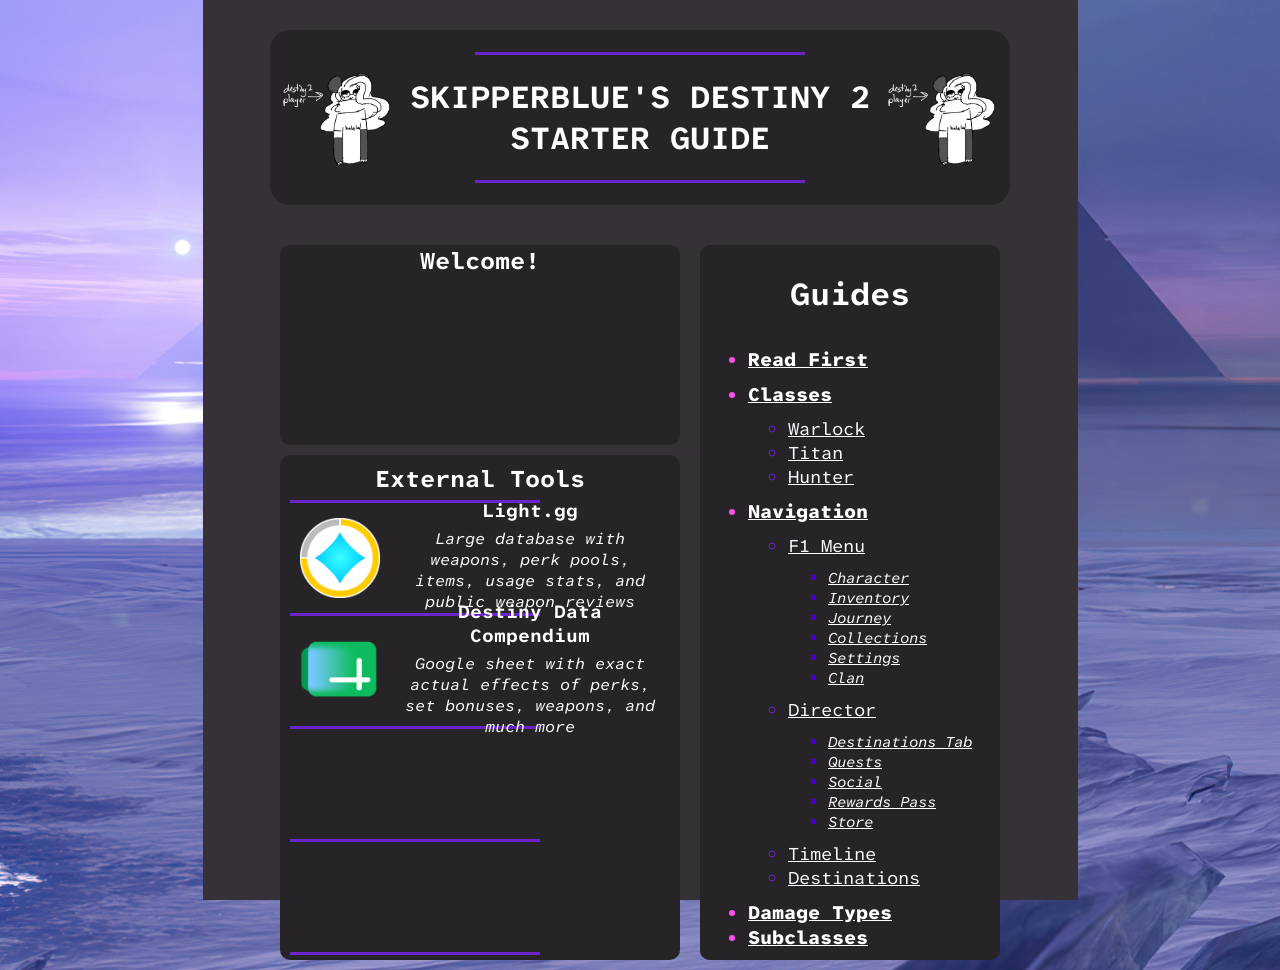
==== index.html @ 13e40afe "Add DDC to external tools on home page" ====
<!DOCTYPE html>
<html lang="en">

<head>
    <meta charset="UTF-8">
    <meta name="viewport" content="width=device-width, initial-scale=1.0">
    <title>SBD2SG - Home</title>
    <link rel="stylesheet" href="style.css">
    <link href='https://fonts.googleapis.com/css?family=Atkinson Hyperlegible Mono' rel='stylesheet'>
    <link rel="icon" href="images/ballyhoo.jpg">
</head>

<body>
    <div id="background">
        <div id="main-page-container">
            <div id="title-container">
                <div id="title">
                    <div class="title-image-container"> <img src="images/destiny2player.png" alt="Destiny 2 Player"
                            class="title-side-image">
                    </div>
                    <div id="title-text-container">
                        <div class="title-deco"></div>
                        <h1>SKIPPERBLUE'S DESTINY 2 STARTER GUIDE</h1>
                        <div class="title-deco"></div>
                    </div>
                    <div class="title-image-container"> <img src="images/destiny2player.png" alt="Destiny 2 Player"
                            class="title-side-image">
                    </div>
                </div>
            </div>

            <div id="center-body-container">

                <div id="right-container">
                    <div id="blurb">
                        <h2>Welcome!</h2>
                        <p></p>
                    </div>
                    <div id="external-tools-container">
                        <div>

                            <h2>External Tools</h2>

                            <div class="tool-divider"></div>
                            <a class="external-tool" href="https://www.light.gg/">
                                <img src="./images/lightgg.png" alt="Logo of light.gg">
                                <div class="tool-text">
                                    <h3>Light.gg</h3>
                                    <p>Large database with weapons, perk pools, items, usage stats, and public weapon
                                        reviews
                                    </p>
                                </div>
                            </a>


                            <div class="tool-divider"></div>
                            <a class="external-tool"
                                href="https://docs.google.com/spreadsheets/d/1WaxvbLx7UoSZaBqdFr1u32F2uWVLo-CJunJB4nlGUE4">
                                <img src="./images/google-sheets-icon.svg" alt="Google sheets icon">
                                <div class="tool-text">
                                    <h3>Destiny Data Compendium</h3>
                                    <p>Google sheet with exact actual effects of perks, set bonuses, weapons, and much more</p>
                                </div>
                            </a>


                            <div class="tool-divider"></div>
                            <a href="">
                                <div class="external-tool"></div>
                            </a>


                            <div class="tool-divider"></div>
                            <a href="">
                                <div class="external-tool"></div>
                            </a>
                            <div class="tool-divider"></div>

                        </div>
                    </div>
                </div>
                <iframe id="left-container" src="./category-pages/nav-bar.html" frameborder="0"></iframe>

            </div>
        </div>
    </div>

</html>
---- style.css ----
html {
    margin: 0px 0px;
    font-family: 'Atkinson Hyperlegible Mono';
    height: 100%;

    --primary-color: #272427;
    --secondary-color: #363136;
    --accent-color: rgb(107, 36, 201);
}

body {
    height: 100%;
    margin: 0px;
    background-color: var(--secondary-color);
    color: white;
    text-align: center;
    background-image: url(images/europa-bg.jpg);
    background-repeat: no-repeat;
    background-position: center;
}
h2 {
    margin: 0px;
}
h3 {
    margin: 0px;
}

#background {
    height: 100%;
    display: flex;    
    justify-content: center;
}

#main-page-container {
    height: 100%;
    width: 875px;
    background-color: var(--secondary-color);
}

#title-container {
    display: flex;
    justify-content: center;
}

.title-image-container {
    display: flex;
    flex-direction: column;
    justify-content: center;
}

#title {
    background-color: var(--primary-color);
    display: flex;
    justify-content: center;
    height: auto;
    width: auto;
    border-radius: 20px 20px;
    max-height: 200px;
    padding: 0px 10px;
    margin-top: 30px;
}

.title-deco {
    height: 3px;
    background-color: var(--accent-color);
    margin: 0px 70px;
}

#title-text-container {
    display: flex;
    flex-direction: column;
    justify-content: center;
    margin: 0px 10px;
    height: 175px;
    min-width: 270px;
    max-width: 470px;
}

.title-text-container>h1 {
    font-size: 30px;
    text-shadow: 3px 3px 1px black;
}

.title-side-image {
    display: flex;
    flex-shrink: 1;
    max-height: 100px;
}

.intro {
    display: flex;
    justify-content: center;
    font-size: large;
    padding-top: 20px;
}

#center-body-container {
    padding-top: 20px;
    display: flex;
    justify-content: center;
    flex-wrap: wrap;
}

#left-container {
    background-color: var(--primary-color);
    min-height: 200px;
    margin: 20px 10px 10px 10px;
    border-radius: 10px;
}

#right-container {
    min-height: 200px;
    min-width: 400px;
    margin: 10px;
}

#blurb {
    background-color: var(--primary-color);
    display: flex;
    justify-content: center;
    min-height: 200px;
    min-width: 200px;
    border-radius: 10px;
    margin: 10px 0px;
}

#external-tools-container {

    display: flex;
    flex-direction: row;
    flex-wrap: wrap;
    justify-content: center;
    background-color: var(--primary-color);
    padding-top: 8px;
    min-height: 200px;
    min-width: 200px;
    border-radius: 10px;

}

.tool-divider {
    justify-self: center;
    height: 3px;
    width: 250px;
    background-color: var(--accent-color);
    margin: 5px 0px;
}

.external-tool {
    display: flex;
    text-decoration: none;
    border-radius: 8px;
    background-color: var(--primary-color);
    transition-duration: 150ms;
    height: 100px;
    width: 380px;
}
.external-tool:hover {
    background-color: var(--secondary-color);
}
.external-tool > img {
    height: 80px;
    margin: 10px;
}
.tool-text {
    display: flex;
    justify-content: center;
    flex-direction: column;
    color: white;
    margin: 10px;
}
.tool-text > p {
    margin: 5px;
    font-style: italic;
}
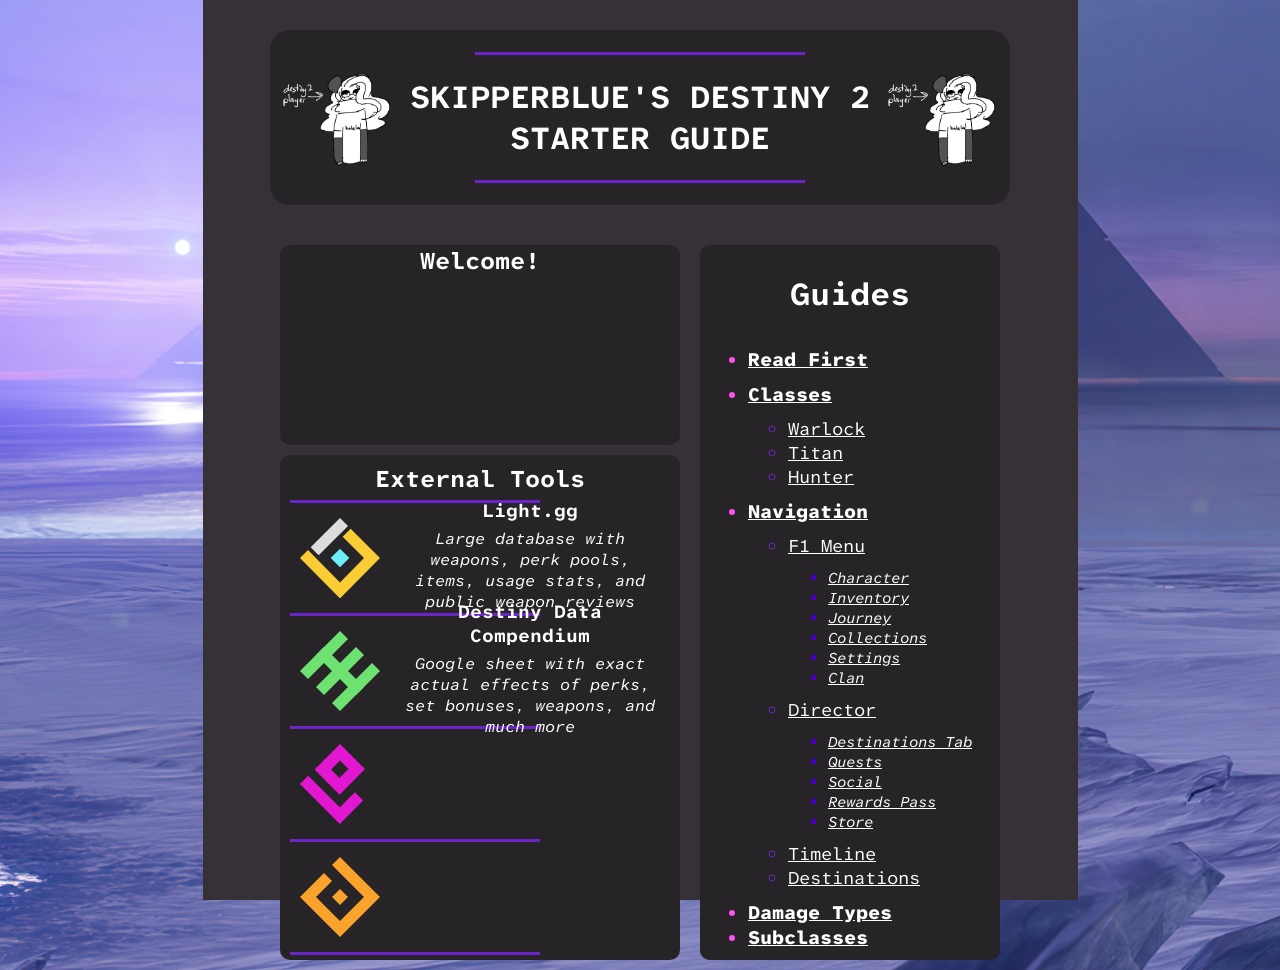
==== commit cee23387: "Add custom svgs to external tools on home page" ====
--- a/index.html
+++ b/index.html
@@ -43,7 +43,7 @@
 
                             <div class="tool-divider"></div>
                             <a class="external-tool" href="https://www.light.gg/">
-                                <img src="./images/lightgg.png" alt="Logo of light.gg">
+                                <img src="./images/lightgg.svg" alt="Logo of light.gg">
                                 <div class="tool-text">
                                     <h3>Light.gg</h3>
                                     <p>Large database with weapons, perk pools, items, usage stats, and public weapon
@@ -56,7 +56,7 @@
                             <div class="tool-divider"></div>
                             <a class="external-tool"
                                 href="https://docs.google.com/spreadsheets/d/1WaxvbLx7UoSZaBqdFr1u32F2uWVLo-CJunJB4nlGUE4">
-                                <img src="./images/google-sheets-icon.svg" alt="Google sheets icon">
+                                <img src="./images/gsheets.svg" alt="Google sheets icon">
                                 <div class="tool-text">
                                     <h3>Destiny Data Compendium</h3>
                                     <p>Google sheet with exact actual effects of perks, set bonuses, weapons, and much more</p>
@@ -66,13 +66,17 @@
 
                             <div class="tool-divider"></div>
                             <a href="">
-                                <div class="external-tool"></div>
+                                <div class="external-tool">
+                                    <img src="./images/llama.svg" alt="Logo of Llama, the Youtuber">
+                                </div>
                             </a>
 
 
                             <div class="tool-divider"></div>
                             <a href="">
-                                <div class="external-tool"></div>
+                                <div class="external-tool">
+                                    <img src="./images/dim.svg" alt="Logo of Destiny Item Manager">
+                                </div>
                             </a>
                             <div class="tool-divider"></div>
 
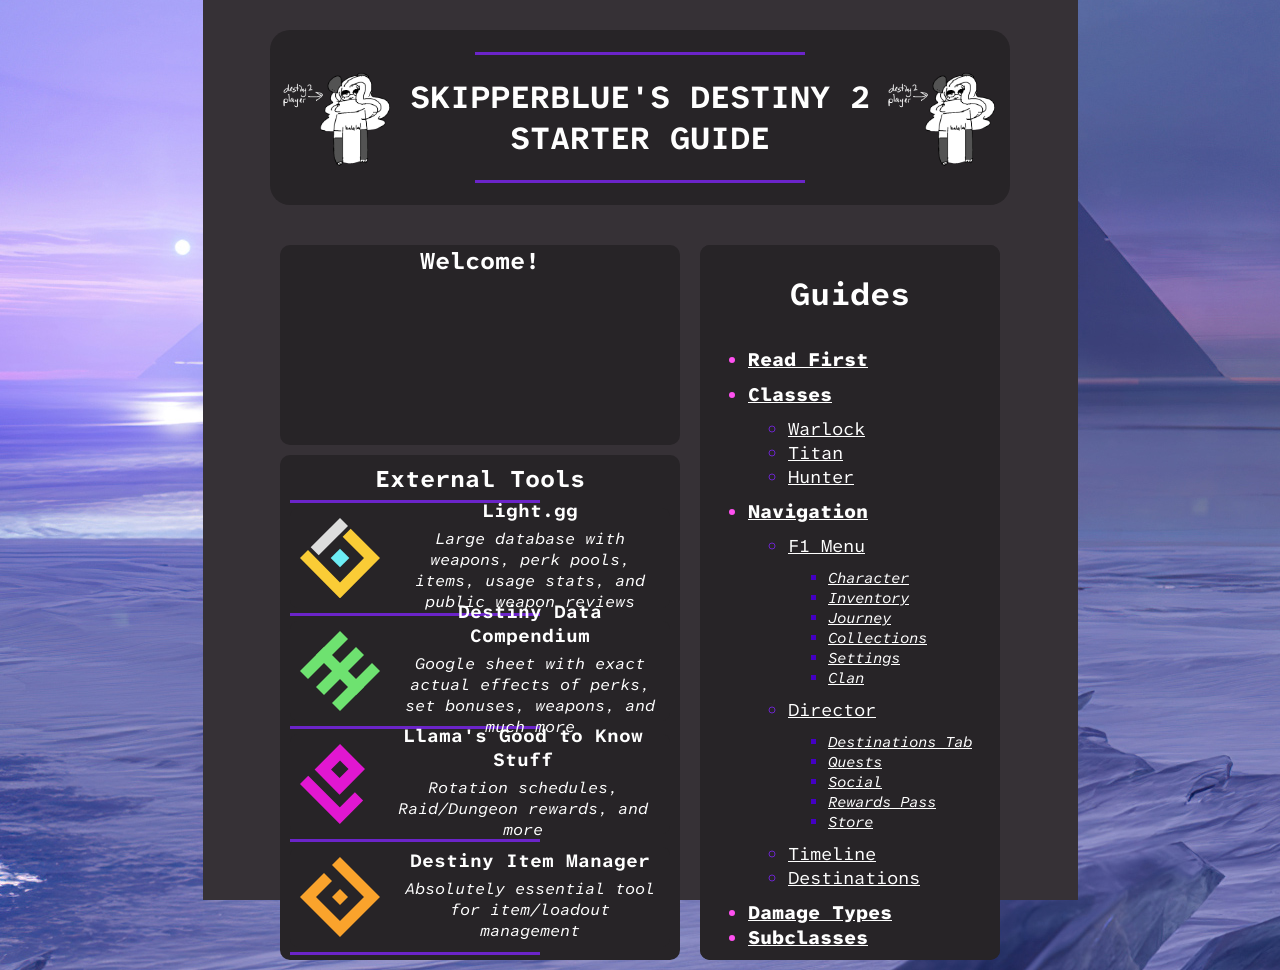
==== commit 73c71250: "Add Llama's Stuff and DIM to external tools on home page" ====
--- a/index.html
+++ b/index.html
@@ -42,7 +42,7 @@
                             <h2>External Tools</h2>
 
                             <div class="tool-divider"></div>
-                            <a class="external-tool" href="https://www.light.gg/">
+                            <a class="external-tool" href="https://www.light.gg/" target="_blank">
                                 <img src="./images/lightgg.svg" alt="Logo of light.gg">
                                 <div class="tool-text">
                                     <h3>Light.gg</h3>
@@ -55,28 +55,34 @@
 
                             <div class="tool-divider"></div>
                             <a class="external-tool"
-                                href="https://docs.google.com/spreadsheets/d/1WaxvbLx7UoSZaBqdFr1u32F2uWVLo-CJunJB4nlGUE4">
+                                href="https://docs.google.com/spreadsheets/d/1WaxvbLx7UoSZaBqdFr1u32F2uWVLo-CJunJB4nlGUE4"
+                                target="_blank">
                                 <img src="./images/gsheets.svg" alt="Google sheets icon">
                                 <div class="tool-text">
                                     <h3>Destiny Data Compendium</h3>
-                                    <p>Google sheet with exact actual effects of perks, set bonuses, weapons, and much more</p>
+                                    <p>Google sheet with exact actual effects of perks, set bonuses, weapons, and much
+                                        more</p>
                                 </div>
                             </a>
 
 
                             <div class="tool-divider"></div>
-                            <a href="">
-                                <div class="external-tool">
+                            <a class="external-tool" href="https://docs.google.com/spreadsheets/d/1_rsLAIFeGL3idS6b12zpBcLWu-9Er0slMjraNT8k4xI/" target="_blank">
                                     <img src="./images/llama.svg" alt="Logo of Llama, the Youtuber">
-                                </div>
+                                    <div class="tool-text">
+                                        <h3>Llama's Good to Know Stuff</h3>
+                                        <p>Rotation schedules, Raid/Dungeon rewards, and more</p>
+                                    </div>
                             </a>
 
 
                             <div class="tool-divider"></div>
-                            <a href="">
-                                <div class="external-tool">
+                            <a class="external-tool" href="https://destinyitemmanager.com/" target="_blank">
                                     <img src="./images/dim.svg" alt="Logo of Destiny Item Manager">
-                                </div>
+                                    <div class="tool-text">
+                                        <h3>Destiny Item Manager</h3>
+                                        <p>Absolutely essential tool for item/loadout management</p>
+                                    </div>
                             </a>
                             <div class="tool-divider"></div>
 
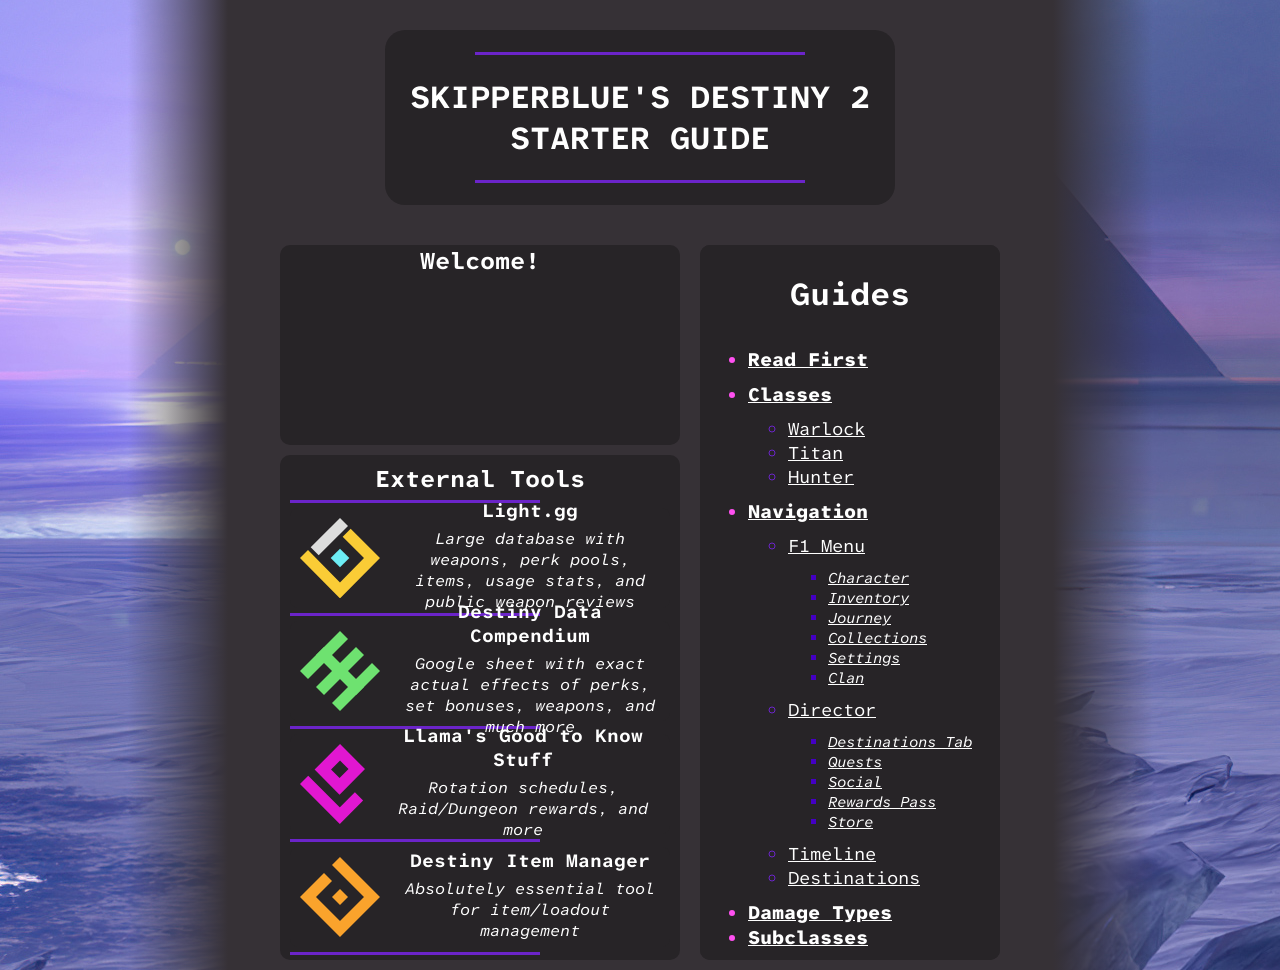
==== commit 1d5defcb: "Reformat home page; add gradient on side of content" ====
--- a/index.html
+++ b/index.html
@@ -12,19 +12,18 @@
 
 <body>
     <div id="background">
+
+        <div class="grad-container">
+            <div id="left-grad"></div>
+        </div>
+
         <div id="main-page-container">
             <div id="title-container">
                 <div id="title">
-                    <div class="title-image-container"> <img src="images/destiny2player.png" alt="Destiny 2 Player"
-                            class="title-side-image">
-                    </div>
                     <div id="title-text-container">
                         <div class="title-deco"></div>
                         <h1>SKIPPERBLUE'S DESTINY 2 STARTER GUIDE</h1>
                         <div class="title-deco"></div>
-                    </div>
-                    <div class="title-image-container"> <img src="images/destiny2player.png" alt="Destiny 2 Player"
-                            class="title-side-image">
                     </div>
                 </div>
             </div>
@@ -67,22 +66,24 @@
 
 
                             <div class="tool-divider"></div>
-                            <a class="external-tool" href="https://docs.google.com/spreadsheets/d/1_rsLAIFeGL3idS6b12zpBcLWu-9Er0slMjraNT8k4xI/" target="_blank">
-                                    <img src="./images/llama.svg" alt="Logo of Llama, the Youtuber">
-                                    <div class="tool-text">
-                                        <h3>Llama's Good to Know Stuff</h3>
-                                        <p>Rotation schedules, Raid/Dungeon rewards, and more</p>
-                                    </div>
+                            <a class="external-tool"
+                                href="https://docs.google.com/spreadsheets/d/1_rsLAIFeGL3idS6b12zpBcLWu-9Er0slMjraNT8k4xI/"
+                                target="_blank">
+                                <img src="./images/llama.svg" alt="Logo of Llama, the Youtuber">
+                                <div class="tool-text">
+                                    <h3>Llama's Good to Know Stuff</h3>
+                                    <p>Rotation schedules, Raid/Dungeon rewards, and more</p>
+                                </div>
                             </a>
 
 
                             <div class="tool-divider"></div>
                             <a class="external-tool" href="https://destinyitemmanager.com/" target="_blank">
-                                    <img src="./images/dim.svg" alt="Logo of Destiny Item Manager">
-                                    <div class="tool-text">
-                                        <h3>Destiny Item Manager</h3>
-                                        <p>Absolutely essential tool for item/loadout management</p>
-                                    </div>
+                                <img src="./images/dim.svg" alt="Logo of Destiny Item Manager">
+                                <div class="tool-text">
+                                    <h3>Destiny Item Manager</h3>
+                                    <p>Absolutely essential tool for item/loadout management</p>
+                                </div>
                             </a>
                             <div class="tool-divider"></div>
 
@@ -93,6 +94,11 @@
 
             </div>
         </div>
+
+        <div class="grad-container">
+            <div id="right-grad"></div>
+        </div>
+
     </div>
 
 </html>
--- a/style.css
+++ b/style.css
@@ -9,31 +9,61 @@
 }
 
 body {
-    height: 100%;
+    width: 100%;
     margin: 0px;
     background-color: var(--secondary-color);
     color: white;
     text-align: center;
     background-image: url(images/europa-bg.jpg);
+    background-color: var(--secondary-color);
     background-repeat: no-repeat;
     background-position: center;
 }
+
 h2 {
     margin: 0px;
 }
+
 h3 {
     margin: 0px;
 }
 
+
+@media only screen and (max-width: 950px) {
+    .grad-container {
+        display: none;
+    }
+    body {
+        background-image: none;
+    }
+}
+
+#left-grad {
+    background-image: linear-gradient(to left, var(--secondary-color), rgba(0,0,0,0));
+    height: 100%;
+    width: 100px;
+}
+
+#right-grad {
+    background-image: linear-gradient(to right, var(--secondary-color), rgba(0,0,0,0));
+    height: 100%;
+    width: 100px;
+}
+
+.grad-container {
+    max-width: 100px;
+}
+
 #background {
     height: 100%;
-    display: flex;    
-    justify-content: center;
+    display: flex;
+    justify-content: center;
+    flex-wrap: nowrap;
 }
 
 #main-page-container {
     height: 100%;
-    width: 875px;
+    width: 825px;
     background-color: var(--secondary-color);
 }
 
@@ -155,13 +185,16 @@
     height: 100px;
     width: 380px;
 }
+
 .external-tool:hover {
     background-color: var(--secondary-color);
 }
-.external-tool > img {
+
+.external-tool>img {
     height: 80px;
     margin: 10px;
 }
+
 .tool-text {
     display: flex;
     justify-content: center;
@@ -169,7 +202,8 @@
     color: white;
     margin: 10px;
 }
-.tool-text > p {
+
+.tool-text>p {
     margin: 5px;
     font-style: italic;
 }
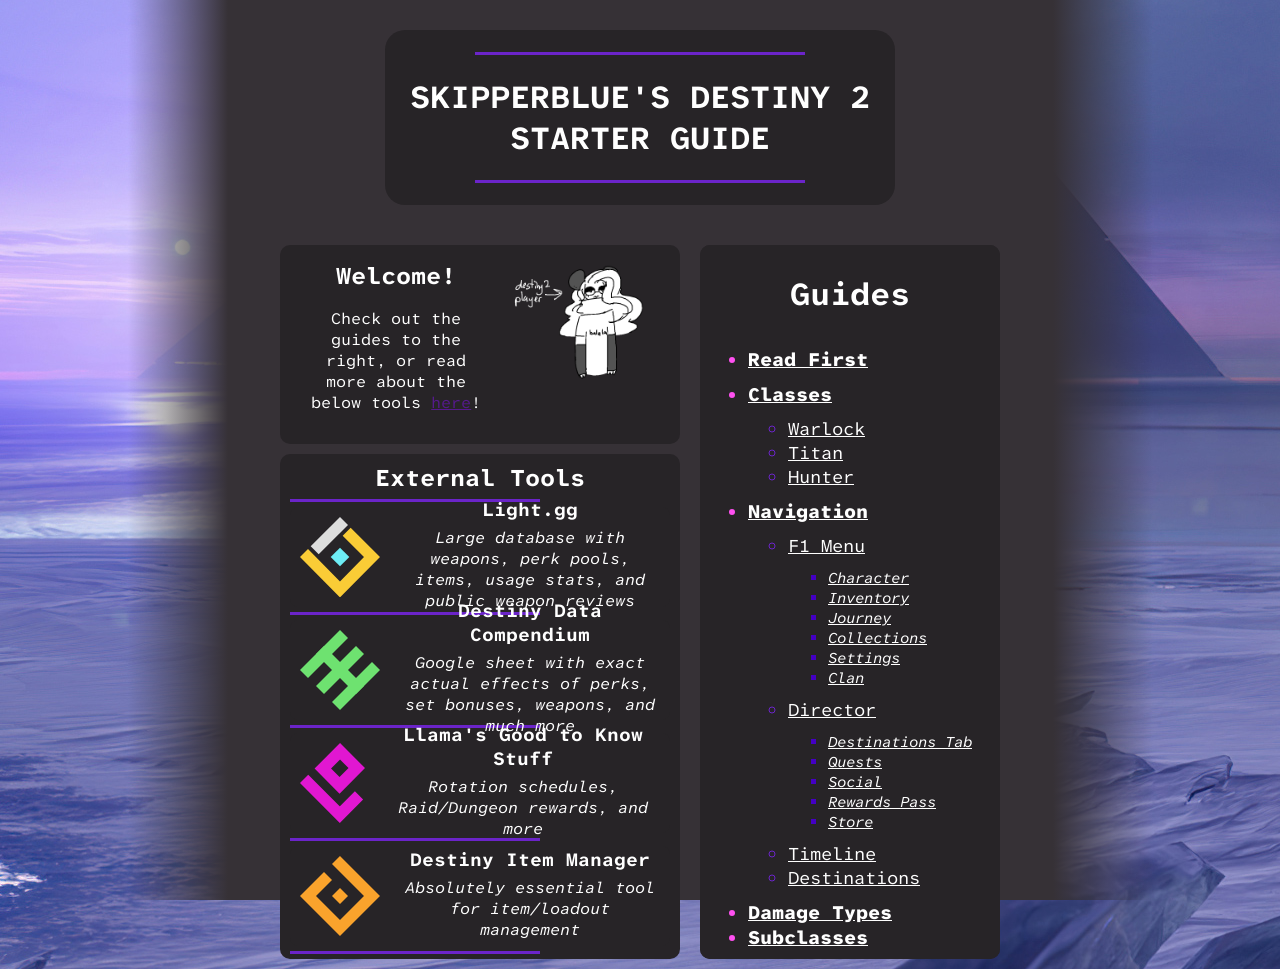
==== commit aba753d5: "Add content to and format blurb" ====
--- a/index.html
+++ b/index.html
@@ -32,8 +32,10 @@
 
                 <div id="right-container">
                     <div id="blurb">
+                        <div>
                         <h2>Welcome!</h2>
-                        <p></p>
+                        <p>Check out the guides to the right, or read more about the below tools <a href="">here</a>!</p></div>
+                        <img src="./images/destiny2player.png" alt="">
                     </div>
                     <div id="external-tools-container">
                         <div>
--- a/style.css
+++ b/style.css
@@ -10,6 +10,7 @@
 
 body {
     width: 100%;
+    height: 100%;
     margin: 0px;
     background-color: var(--secondary-color);
     color: white;
@@ -133,13 +134,12 @@
 
 #left-container {
     background-color: var(--primary-color);
-    min-height: 200px;
+    min-height: 600px;
     margin: 20px 10px 10px 10px;
     border-radius: 10px;
 }
 
 #right-container {
-    min-height: 200px;
     min-width: 400px;
     margin: 10px;
 }
@@ -148,10 +148,17 @@
     background-color: var(--primary-color);
     display: flex;
     justify-content: center;
-    min-height: 200px;
     min-width: 200px;
     border-radius: 10px;
     margin: 10px 0px;
+}
+#blurb > img {
+    height: 120px;
+    margin: 15px;
+}
+#blurb > div {
+    max-width: 170px;
+    margin: 15px;
 }
 
 #external-tools-container {
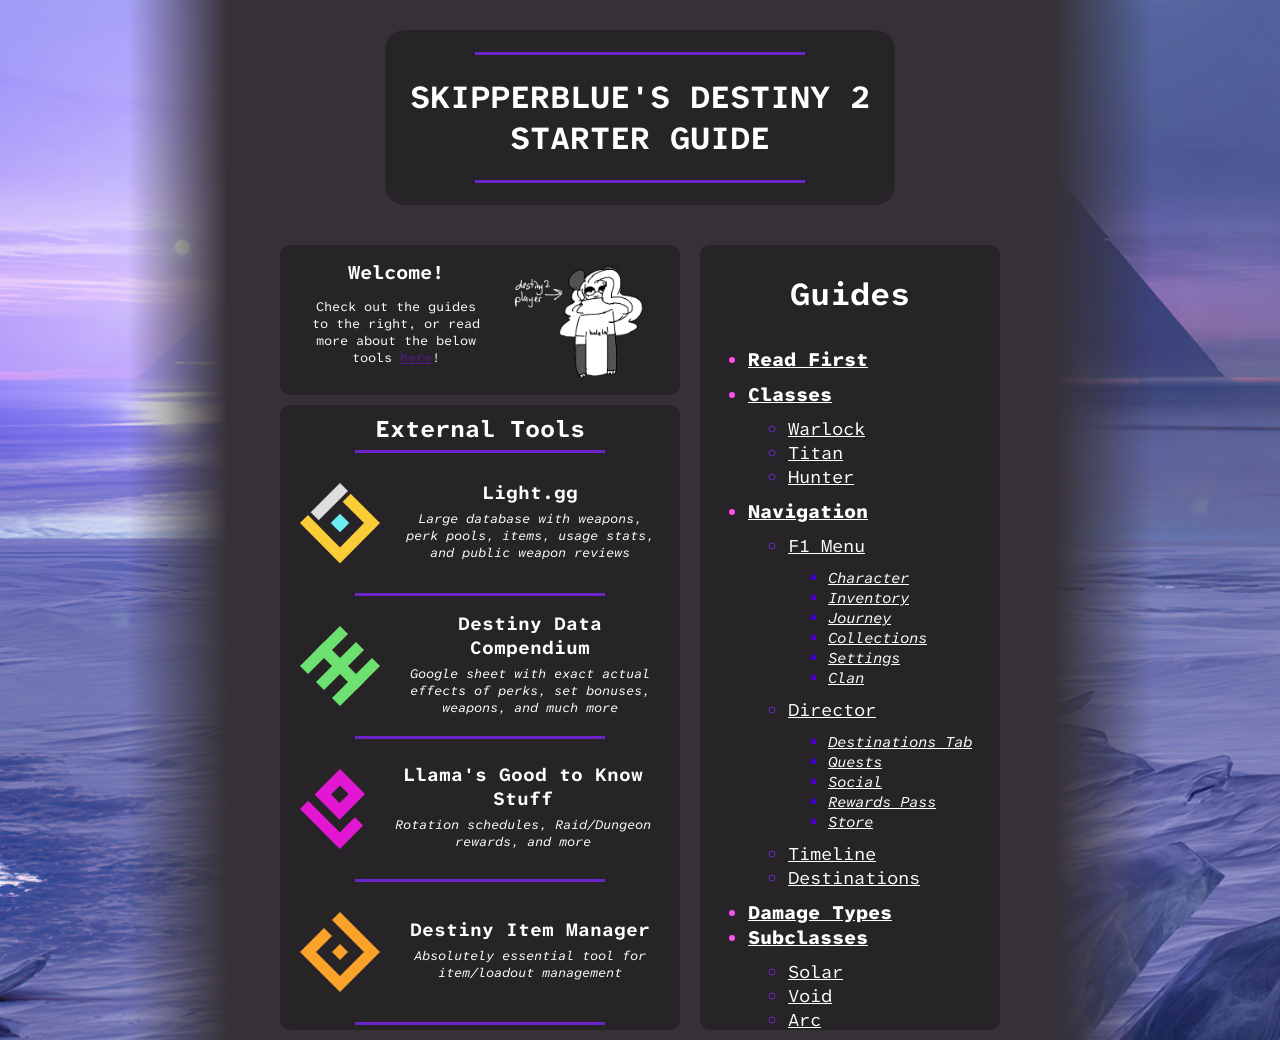
==== commit 39d6c45b: "fix external tool divider justification" ====
--- a/index.html
+++ b/index.html
@@ -33,8 +33,10 @@
                 <div id="right-container">
                     <div id="blurb">
                         <div>
-                        <h2>Welcome!</h2>
-                        <p>Check out the guides to the right, or read more about the below tools <a href="">here</a>!</p></div>
+                            <h2>Welcome!</h2>
+                            <p>Check out the guides to the right, or read more about the below tools <a
+                                    href="">here</a>!</p>
+                        </div>
                         <img src="./images/destiny2player.png" alt="">
                     </div>
                     <div id="external-tools-container">
@@ -42,7 +44,9 @@
 
                             <h2>External Tools</h2>
 
-                            <div class="tool-divider"></div>
+                            <div class="centered">
+                                <div class="tool-divider"></div>
+                            </div>
                             <a class="external-tool" href="https://www.light.gg/" target="_blank">
                                 <img src="./images/lightgg.svg" alt="Logo of light.gg">
                                 <div class="tool-text">
@@ -53,8 +57,9 @@
                                 </div>
                             </a>
 
-
-                            <div class="tool-divider"></div>
+                            <div class="centered">
+                                <div class="tool-divider"></div>
+                            </div>
                             <a class="external-tool"
                                 href="https://docs.google.com/spreadsheets/d/1WaxvbLx7UoSZaBqdFr1u32F2uWVLo-CJunJB4nlGUE4"
                                 target="_blank">
@@ -67,7 +72,9 @@
                             </a>
 
 
-                            <div class="tool-divider"></div>
+                            <div class="centered">
+                                <div class="tool-divider"></div>
+                            </div>
                             <a class="external-tool"
                                 href="https://docs.google.com/spreadsheets/d/1_rsLAIFeGL3idS6b12zpBcLWu-9Er0slMjraNT8k4xI/"
                                 target="_blank">
@@ -79,7 +86,9 @@
                             </a>
 
 
-                            <div class="tool-divider"></div>
+                            <div class="centered">
+                                <div class="tool-divider"></div>
+                            </div>
                             <a class="external-tool" href="https://destinyitemmanager.com/" target="_blank">
                                 <img src="./images/dim.svg" alt="Logo of Destiny Item Manager">
                                 <div class="tool-text">
@@ -87,7 +96,9 @@
                                     <p>Absolutely essential tool for item/loadout management</p>
                                 </div>
                             </a>
-                            <div class="tool-divider"></div>
+                            <div class="centered">
+                                <div class="tool-divider"></div>
+                            </div>
 
                         </div>
                     </div>
--- a/style.css
+++ b/style.css
@@ -10,7 +10,7 @@
 
 body {
     width: 100%;
-    height: 100%;
+    height: fit-content;
     margin: 0px;
     background-color: var(--secondary-color);
     color: white;
@@ -28,6 +28,7 @@
 h3 {
     margin: 0px;
 }
+
 
 
 @media only screen and (max-width: 950px) {
@@ -39,6 +40,13 @@
     }
 }
 
+.centered {
+    display: flex;
+    width: 100%;
+    height: auto;
+    justify-content: center;
+}
+
 #left-grad {
     background-image: linear-gradient(to left, var(--secondary-color), rgba(0,0,0,0));
     height: 100%;
@@ -151,6 +159,7 @@
     min-width: 200px;
     border-radius: 10px;
     margin: 10px 0px;
+    font-size: small;
 }
 #blurb > img {
     height: 120px;
@@ -176,7 +185,6 @@
 }
 
 .tool-divider {
-    justify-self: center;
     height: 3px;
     width: 250px;
     background-color: var(--accent-color);
@@ -189,17 +197,18 @@
     border-radius: 8px;
     background-color: var(--primary-color);
     transition-duration: 150ms;
-    height: 100px;
+    height: 130px;
     width: 380px;
 }
 
 .external-tool:hover {
     background-color: var(--secondary-color);
+    transition-duration: 150ms;
 }
 
 .external-tool>img {
     height: 80px;
-    margin: 10px;
+    margin: 25px 10px;
 }
 
 .tool-text {
@@ -212,5 +221,6 @@
 
 .tool-text>p {
     margin: 5px;
+    font-size: small;
     font-style: italic;
 }
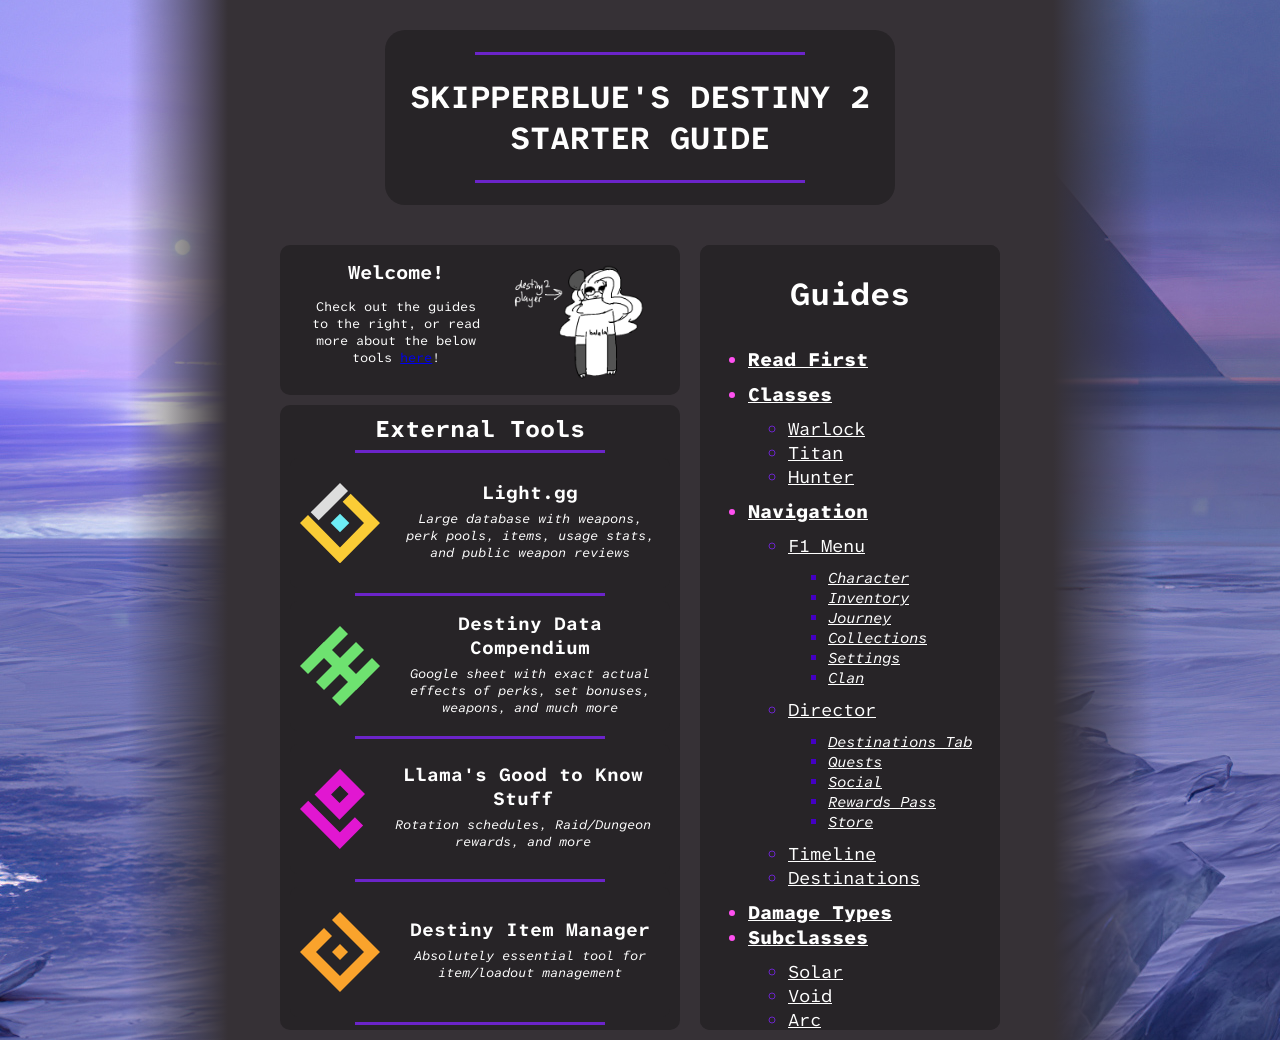
==== commit 1d28b861: "Add page-not-found redirects to whole buncha links" ====
--- a/index.html
+++ b/index.html
@@ -7,7 +7,7 @@
     <title>SBD2SG - Home</title>
     <link rel="stylesheet" href="style.css">
     <link href='https://fonts.googleapis.com/css?family=Atkinson Hyperlegible Mono' rel='stylesheet'>
-    <link rel="icon" href="images/ballyhoo.jpg">
+    <link rel="icon" href="images/sbd2bg.svg">
 </head>
 
 <body>
@@ -35,7 +35,7 @@
                         <div>
                             <h2>Welcome!</h2>
                             <p>Check out the guides to the right, or read more about the below tools <a
-                                    href="">here</a>!</p>
+                                    href="./page-not-found.html">here</a>!</p>
                         </div>
                         <img src="./images/destiny2player.png" alt="">
                     </div>
--- a/style.css
+++ b/style.css
@@ -10,7 +10,8 @@
 
 body {
     width: 100%;
-    height: fit-content;
+    height: auto;
+    min-height: 100vh !important;
     margin: 0px;
     background-color: var(--secondary-color);
     color: white;
